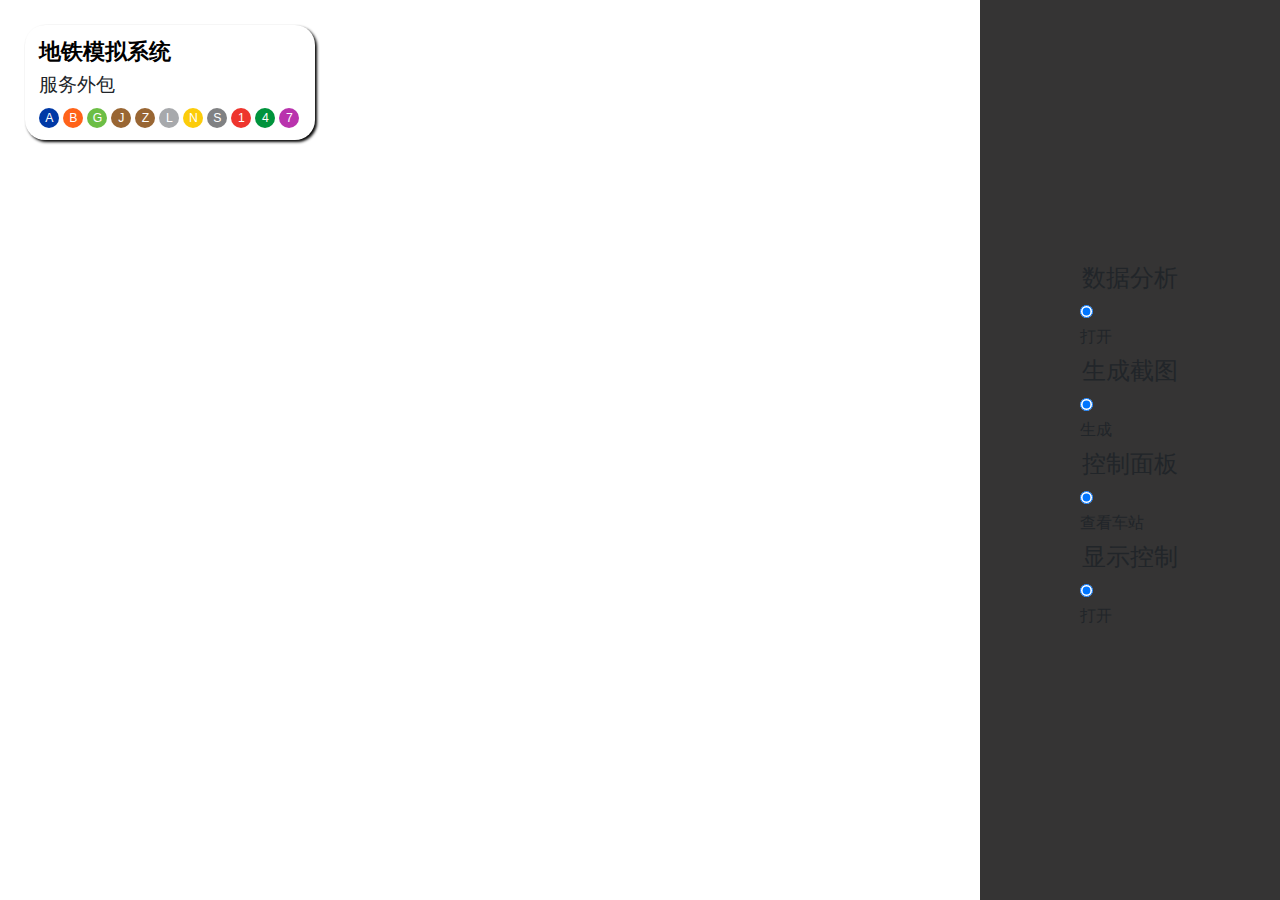
==== subway_embeded_in_map/index.html @ b876391c "UI bug fix" ====
<!DOCTYPE html>
<html lang="en" >
<head>
  <meta charset="UTF-8">
  <title>地铁模拟系统</title>
  <link rel="stylesheet" href="https://cdnjs.cloudflare.com/ajax/libs/meyer-reset/2.0/reset.min.css">
  <link rel='stylesheet' href='https://api.tiles.mapbox.com/mapbox-gl-js/v0.40.0/mapbox-gl.css'>
  <link rel='stylesheet' href='https://api.mapbox.com/mapbox-assembly/v0.23.2/assembly.min.css'>
  <link rel="stylesheet" href="./style.css">


  
</head>
<body>

<div id="map" ></div>
<div class="calculation-box" style="display: none;">
  <p>Draw a polygon using the draw tools.</p>
  <div id="calculated-area"></div>
</div>



<div id="control-panel">

  <div id="data-button-area" class="fl my24 mx24 py24 px24 bg-gray-faint round">
    <form id="data-button-form">
      <h4 class="txt-m txt-bold mb6" style="text-align: center;">数据分析</h4>
      <div class="toggle-group align-center">
        <label class="toggle-container">
          <input name="button4" type="radio" checked id="data-analysis"/>
          <div class="toggle wide-toggle toggle--active-null toggle--null">打开</div>
        </label>
      </div>
    </form>
</div>

<div id="button-area" class="fl my24 mx24 py24 px24 bg-gray-faint round">
    <form id="button-form">

      <h4 class="txt-m txt-bold mb6" style="text-align: center;">生成截图</h4>
      <div class="toggle-group align-center">
        <label class="toggle-container">
          <input name="button1" type="radio" checked id="capture-screen"/>
          <div class="toggle wide-toggle toggle--active-null toggle--null">生成</div>
        </label>
      </div>

      <h4 class="txt-m txt-bold mb6">控制面板</h4>
      <div class="toggle-group align-center">
        <label class="toggle-container">
          <input name="button2" type="radio" checked id="lookup-station"/>
          <div class="toggle wide-toggle toggle--active-null toggle--null">查看车站</div>
        </label>
      </div>

      <h4 class="txt-m txt-bold mb6">显示控制</h4>
      <div class="toggle-group align-center">
        <label class="toggle-container">
          <input name="button3" type="radio" checked id="display-control"/>
          <div class="toggle wide-toggle toggle--active-null toggle--null">打开</div>
        </label>
      </div>

    </form>
</div>

</div>


<div class="header-wrap">
  <header>
    <h1>地铁模拟系统</h1>
    <h2 style="font-size: 1.3em;">服务外包</h2>
    <div class="lines">
      <span class="A">A</span>
      <span class="B">B</span>
      <span class="G">G</span>
      <span class="J">J</span>
      <span class="J">Z</span>
      <span class="L">L</span>
      <span class="N">N</span>
      <span class="S">S</span>
      <span class="one">1</span>
      <span class="four">4</span>
      <span class="seven">7</span>
    </div>
  </header>
</div>

<div class="pop-up" id="station-lookup-panel">
  <div class="content">
    <div class="container">
      <div class="dots">
        <div class="dot"></div>
        <div class="dot"></div>
        <div class="dot"></div>
      </div>
      
      <span class="close">close</span>
      
      <div class="title" style="z-index: 125;">
        <h1>功能暂不可用</h1>
      </div>

      <div id="params-area" class="bg-gray-faint round">
        <form id="station-lookup-line-choose-panel" class="station-lookup-form">
          <h4 class="txt-m txt-bold mb6 mapbox-form-title">选择查看站点的路线</h4>
          <div class="mb12 mr12 toggle-group align-center">
            <label class="toggle-container">
              <input name="line-for-station" type="radio" value="1" />
              <div class="toggle wide-toggle toggle--active-null toggle--null">路线1</div>
            </label>
            <label class="toggle-container">
              <input name="line-for-station" type="radio" value="2" />
              <div class="toggle wide-toggle toggle--active-null toggle--null">路线2</div>
            </label>
            <label class="toggle-container">
              <input name="line-for-station" type="radio" value="3"/>
              <div class="toggle wide-toggle toggle--active-null toggle--null">路线3</div>
            </label>
            <label class="toggle-container">
              <input name="line-for-station" type="radio" value="4" />
              <div class="toggle wide-toggle toggle--active-null toggle--null">路线4</div>
            </label>            
            <label class="toggle-container">
              <input name="line-for-station" type="radio" value="5" />
              <div class="toggle wide-toggle toggle--active-null toggle--null">路线5</div>
            </label>
          </div>
          <div class="mb12 mr12 toggle-group align-center">
            <label class="toggle-container">
              <input name="line-for-station" type="radio" value="10" />
              <div class="toggle wide-toggle toggle--active-null toggle--null">路线10</div>
            </label>            
            <label class="toggle-container">
              <input name="line-for-station" type="radio" value="11" />
              <div class="toggle wide-toggle toggle--active-null toggle--null">路线11</div>
            </label>            
            <label class="toggle-container">
              <input name="line-for-station" type="radio" value="12" />
              <div class="toggle wide-toggle toggle--active-null toggle--null">路线12</div>
            </label>
          </div>

        </form>
        <form id="station-select-panel" class="station-lookup-form">
          <h4 class="txt-m txt-bold mb6 mapbox-form-title">请先选择路线</h4>
        </form>
      </div>
      

    </div>
  </div>
</div>


<div class="pop-up" id="screen_capture">
  <div class="content">
    <div class="container">
      <div class="dots">
        <div class="dot"></div>
        <div class="dot"></div>
        <div class="dot"></div>
      </div>
      
      <span class="close">close</span>
      
      <div class="title" style="z-index: 125;">
        <h1>预览截图</h1>
      </div>
      
      <img style="margin: 2em auto;" id="capture_preview" src="https://s3-us-west-2.amazonaws.com/s.cdpn.io/256492/cXsiNryL.png" alt="">
      
      <div class="subscribe" style="z-index: 125;">
        
        <div class="subscribe" style="z-index: 125;">
          <button id="download-capture" type="button" class="btn btn-primary">保存截图</button>
        </div>
      </div>
  </div>
</div>
</div>

<div class="pop-up" id="display-control-popup">
  <div class="content">
    <div class="container">
      
      <span class="close">close</span>
      
      <!-- <div class="title" style="z-index: 125;">
        <h1>预览截图</h1>
      </div> -->
      <form id="params">
        <div id="params-area" class="fl my24 mx24 py24 px24 bg-gray-faint round">
            <h4 class="txt-m txt-bold mb6">选择要显示的地铁路线</h4>
            <div class="mb12 mr12 toggle-group align-center">
            <label class="toggle-container">
              <input name="route-display" type="checkbox" value="1" id="route-display1" checked/>
              <div class="toggle wide-toggle toggle--active-null toggle--null ">线路1</div>
            </label>
            <label class="toggle-container">
              <input name="route-display" type="checkbox" value="2" id="route-display2" checked/>
              <div class="toggle wide-toggle toggle--active-null toggle--null">线路2</div>
            </label>
            <label class="toggle-container">
              <input name="route-display" type="checkbox" value="3" id="route-display3" checked/>
              <div class="toggle wide-toggle toggle--active-null toggle--null">线路3</div>
            </label>
            <label class="toggle-container">
              <input name="route-display" type="checkbox" value="4" id="route-display4" checked/>
              <div class="toggle wide-toggle toggle--active-null toggle--null">线路4</div>
            </label>
          </div>
          <div class="mb12 mr12 toggle-group align-center">
            <label class="toggle-container">
              <input name="route-display" type="checkbox" value="5" id="route-display5" checked/>
              <div class="toggle wide-toggle toggle--active-null toggle--null">线路5</div>
            </label>
            <label class="toggle-container">
              <input name="route-display" type="checkbox" value="10" id="route-display10" checked/>
              <div class="toggle wide-toggle toggle--active-null toggle--null">线路10</div>
            </label>
            <label class="toggle-container">
              <input name="route-display" type="checkbox" value="11" id="route-display11" checked/>
              <div class="toggle wide-toggle toggle--active-null toggle--null">线路11</div>
            </label>
            <label class="toggle-container">
              <input name="route-display" type="checkbox" value="12" id="route-display12" checked/>
              <div class="toggle wide-toggle toggle--active-null toggle--null">线路12</div>
            </label>
        </div>
    
          <h4 class="txt-m txt-bold mb6">选择要显示的行政区域:</h4>
          <div class="mb12 mr12 toggle-group align-center">
            <label class="toggle-container">
              <input name="district" type="checkbox" value="1" id="district-display1" checked/>
              <div class="toggle wide-toggle toggle--active-null toggle--null">区域1</div>
            </label>
            <label class="toggle-container">
              <input name="district" type="checkbox" value="2" id="district-display2" checked/>
              <div class="toggle wide-toggle toggle--active-null toggle--null">区域2</div>
            </label>
            <label class="toggle-container">
              <input name="district" type="checkbox" value="3" id="district-display3" checked/>
              <div class="toggle wide-toggle toggle--active-null toggle--null">区域3</div>
            </label>
            <label class="toggle-container">
              <input name="district" type="checkbox" value="4" id="district-display4" checked/>
              <div class="toggle wide-toggle toggle--active-null toggle--null">区域4</div>
            </label>
          </div>
          <div class="mb12 mr12 toggle-group align-center">
            <label class="toggle-container">
              <input name="district" type="checkbox" value="5" id="district-display5" checked/>
              <div class="toggle wide-toggle toggle--active-null toggle--null">区域5</div>
            </label>
            <label class="toggle-container">
              <input name="district" type="checkbox" value="6" id="district-display6" checked/>
              <div class="toggle wide-toggle toggle--active-null toggle--null">区域6</div>
            </label>
            <label class="toggle-container">
              <input name="district" type="checkbox" value="7" id="district-display7" checked/>
              <div class="toggle wide-toggle toggle--active-null toggle--null">区域7</div>
            </label>
            <label class="toggle-container">
              <input name="district" type="checkbox" value="8" id="district-display8" checked/>
              <div class="toggle wide-toggle toggle--active-null toggle--null">区域8</div>
            </label>
          </div>
          <div class="mb12 mr12 toggle-group align-center">
            <label class="toggle-container">
              <input name="district" type="checkbox" value="10" id="district-display10" checked/>
              <div class="toggle wide-toggle toggle--active-null toggle--null">区域10</div>
            </label>
          </div>
      </form>
      </div>
  </div>
</div>
</div>



<script src='https://api.tiles.mapbox.com/mapbox-gl-js/v0.40.0/mapbox-gl.js'></script>
<script src='https://ajax.googleapis.com/ajax/libs/jquery/3.3.1/jquery.min.js'></script>
<!-- <script src='https://s3-us-west-2.amazonaws.com/s.cdpn.io/18639/lines.js'></script> -->
<!-- <script src='https://s3-us-west-2.amazonaws.com/s.cdpn.io/18639/stops.js'></script> -->
<script  src="./map_data.js"></script>
<script  src="./script.js"></script>

<!-- control-panel -->
<link rel="stylesheet" href="./control_panel.css">
<script  src="./control_panel.js"></script>


<link rel="stylesheet" href="./popup.css">
<script  src="./popup.js"></script>

<link rel="stylesheet" href="https://stackpath.bootstrapcdn.com/bootstrap/4.5.2/css/bootstrap.min.css">
<script  src="https://stackpath.bootstrapcdn.com/bootstrap/4.5.2/js/bootstrap.min.js"></script>


<script src="https://unpkg.com/@turf/turf@6/turf.min.js"></script>
<script src="https://api.mapbox.com/mapbox-gl-js/plugins/mapbox-gl-draw/v1.2.1/mapbox-gl-draw.js"></script>
<link rel="stylesheet" href="https://api.mapbox.com/mapbox-gl-js/plugins/mapbox-gl-draw/v1.2.1/mapbox-gl-draw.css" type="text/css">
<script  src="./calculation_box.js"></script>
<link rel="stylesheet" href="./calculation_box.css">

</body>
</html>
---- subway_embeded_in_map/style.css ----
body {
  background: #353434;
}

canvas{
  width: 80vw !important;
}

.mapboxgl-ctrl-bottom-left{
  display: none;
}


#map {
  position: absolute;
  top: 0;
  bottom: 0;
  width: 80%;
  outline-style: solid;
  outline-color: white;
}

#control-panel {
  position: absolute;
  right: 0;
  top: 0;
  bottom: 0;
  width: 20%;
  outline-style: solid;
  outline-color: white;
}

.header-wrap {
  position: absolute;
  top: 25px;
  left: 25px;
  z-index: 1100;
  display: -webkit-box;
  display: -ms-flexbox;
  display: flex;
  -webkit-box-align: center;
      -ms-flex-align: center;
          align-items: center;
  -webkit-box-pack: center;
      -ms-flex-pack: center;
          justify-content: center;
}

header {
  border-radius: 20px;
  position: relative;
  /* left: -50%; */
  background: #ffffff;
  padding: 1em 1em .5em;
  font-family: Helvetica;
  font-size: 90%;
  border-bottom: 1px solid rgba(255, 255, 255, 0.5);
  border-right: 1px solid rgba(255, 255, 255, 0.5);
  -webkit-box-shadow: 2px 2px 3px black;
          box-shadow: 2px 2px 3px black;
}

header h1 {
  font-size: 150%;
  margin-bottom: .4em;
  font-weight: bold;
  color: rgb(0, 0, 0);
}

@media only screen and (max-width: 480px) {
  .header-wrap {
    top: 10px;
    right: 10px;
    left: 10px;
  }
  header {
    font-size: 85%;
  }
}

div.lines {
  display: -webkit-box;
  display: -ms-flexbox;
  display: flex;
  -webkit-box-orient: horizontal;
  -webkit-box-direction: normal;
      -ms-flex-flow: row;
          flex-flow: row;
  margin-top: .8em;
  -ms-flex-wrap: wrap;
      flex-wrap: wrap;
}

.lines span {
  width: 20px;
  height: 20px;
  border-radius: 50%;
  display: -webkit-box;
  display: -ms-flexbox;
  display: flex;
  -webkit-box-align: center;
      -ms-flex-align: center;
          align-items: center;
  -webkit-box-pack: center;
      -ms-flex-pack: center;
          justify-content: center;
  margin-right: 4px;
  margin-bottom: 4px;
  font-size: 85%;
  padding: .4em;
  color: white;
}

span:last-child {
  margin-right: 0;
}

span.A {
  background: #0039A6;
}

span.B {
  background: #FF6319;
}

span.G {
  background: #6CBE45;
}

span.J {
  background: #996633;
}

span.L {
  background: #A7A9AC;
}

span.N {
  background: #FCCC0A;
}

span.S {
  background: #808183;
}

span.one {
  background: #EE352E;
}

span.four {
  background: #00933C;
}

span.seven {
  background: #B933AD;
}
/*# sourceMappingURL=style.css.map */
---- subway_embeded_in_map/control_panel.css ----
#control-panel{
    background-color: #353434;
    display: flex;
    align-items: center;
    justify-content: center;
    flex-direction: column;

    min-width: 300px;
    z-index: 1000;
}


#params-area{
    z-index: 1100;
}

#button-area{
    width: 240px;
    display: flex;
    align-items: center;
    justify-content: center;
    flex-direction: column;
}

#button-form{
    display: flex;
    align-items: center;
    justify-content: center;
    flex-direction: column;
}

.wide-toggle{
    width: 100px;
}

#display-control-popup{
    background-color: rgba(0,0,0,0);
}

#display-control-popup .content {
    min-height: 400px !important;
}

#params{
}
---- subway_embeded_in_map/popup.css ----
.pop-up {
    position: absolute;
    top: 50%;
    left: 50%;
    -webkit-transform: translate(-50%, -50%) scale(0.9);
    -moz-transform: translate(-50%, -50%) scale(0.9);
    -ms-transform: translate(-50%, -50%) scale(0.9);
    -o-transform: translate(-50%, -50%) scale(0.9);
    transform: translate(-50%, -50%) scale(0.9);
    overflow-y: auto;
    box-shadow: 0px 6px 30px rgba(0, 0, 0, 0.4);
    visibility: hidden;
    opacity: 0;
    -webkit-transition: all 0.3s;
    -moz-transition: all 0.3s;
    -o-transition: all 0.3s;
    transition: all 0.3s;
    background-color: #ffffff;
    width: 100%;
    height: 100%;
    z-index: 120;
    border-radius: 13%;
    border-width: 1em;
    border-style: double;
  }
  @media (min-width: 768px) {
    .pop-up {
      width: calc(100%);
      height: auto;
      max-width: 900px;
    }
  }
  .pop-up .content {
    width: 100%;
    max-width: 900px;
    overflow: hidden;
    text-align: center;
    position: relative;
    min-height: 725px !important;
  }
  @media (min-width: 768px) {
    .pop-up .content {
      min-height: inherit;
    }
  }
  .pop-up .content .container {
    padding: 100px 20px 200px;
  }
  @media (min-width: 568px) {
    .pop-up .content .container {
      padding: 50px 20px 80px;
    }
  }
  @media (min-width: 768px) {
    .pop-up .content .container {
      padding: 70px 0px 90px;
      max-width: 520px;
      margin: 0 auto;
    }
  }
  .pop-up .content .close {
    z-index: 125;
    position: absolute;
    top: 35px;
    right: 20px;
    font-size: 1.1rem;
    letter-spacing: 0.05rem;
    color: #ffffff;
    -webkit-transition: all 0.4s;
    -moz-transition: all 0.4s;
    -o-transition: all 0.4s;
    transition: all 0.4s;
    text-shadow: none;
    font-size: 3em;
    opacity: 1;
  }
  .pop-up .content .close:hover {
    cursor: pointer;
    font-size: 3.5em;
    -webkit-transition: all 0.4s;
    -moz-transition: all 0.4s;
    -o-transition: all 0.4s;
    transition: all 0.4s;
    
  }
  .pop-up .content .dots .dot {
    position: absolute;
    border-radius: 100%;
    z-index: 11;
  }
  .pop-up .content .dots .dot:nth-of-type(1) {
    top: -80px;
    right: -80px;
    width: 160px;
    height: 160px;
    background-color: #689bf6;
    -webkit-animation: float 6s ease-in-out infinite;
    -moz-animation: float 6s ease-in-out infinite;
    -o-animation: float 6s ease-in-out infinite;
    animation: float 6s ease-in-out infinite;
  }
  @media (min-width: 768px) {
    .pop-up .content .dots .dot:nth-of-type(1) {
      top: -200px;
      right: -230px;
      width: 380px;
      height: 380px;
    }
  }
  .pop-up .content .dots .dot:nth-of-type(2) {
    bottom: -120px;
    left: -120px;
    width: 240px;
    height: 240px;
    background-color: #f66867;
    -webkit-animation: float 8s ease-in-out infinite;
    -moz-animation: float 8s ease-in-out infinite;
    -o-animation: float 8s ease-in-out infinite;
    animation: float 8s ease-in-out infinite;
  }
  .pop-up .content .dots .dot:nth-of-type(3) {
    bottom: -50px;
    right: -50px;
    width: 100px;
    height: 100px;
    background-color: #ffd84c;
    -webkit-animation: float 4s ease-in-out infinite;
    -moz-animation: float 4s ease-in-out infinite;
    -o-animation: float 4s ease-in-out infinite;
    animation: float 4s ease-in-out infinite;
  }
  .pop-up .content .title h1 {
    text-align: center;
    color: #f66867;
    text-transform: uppercase;
    font-weight: 900;
    font-size: 2.8rem;
    letter-spacing: 0.05rem;
  }
  .pop-up .content img {
    width: 100%;
    /* max-width: 220px; */
    display: inline-block;
    margin: 30px 0 40px 0;
    opacity: 0;
    -webkit-transform: translateX(60px);
    -moz-transform: translateX(60px);
    -ms-transform: translateX(60px);
    -o-transform: translateX(60px);
    transform: translateX(60px);
    -webkit-transition: 0.2s;
    -moz-transition: 0.2s;
    -o-transition: 0.2s;
    transition: 0.2s;
    -webkit-backface-visibility: hidden;
  }
  @media (min-width: 768px) {
    .pop-up .content img {
      /* max-width: 300px; */
    }
  }
  .pop-up .content .subscribe h1 {
    font-size: 1.5rem;
    color: #3e4146;
    line-height: 130%;
    letter-spacing: 0.07rem;
    margin-bottom: 30px;
  }
  .pop-up .content .subscribe h1 span {
    color: #f66867;
  }
  .pop-up .content .subscribe form {
    overflow: hidden;
  }
  .pop-up .content .subscribe form input {
    width: 100%;
    float: left;
    padding: 15px 20px;
    text-align: center;
    font-family: inherit;
    font-size: 1.1rem;
    letter-spacing: 0.05rem;
    outline: 0;
  }
  .pop-up .content .subscribe form input[type=email] {
    margin-bottom: 15px;
    border: 1px solid #bec1c5;
    -webkit-transition: all 0.4s;
    -moz-transition: all 0.4s;
    -o-transition: all 0.4s;
    transition: all 0.4s;
  }
  @media (min-width: 768px) {
    .pop-up .content .subscribe form input[type=email] {
      margin-bottom: 0px;
      width: 75%;
      border-right-width: 0px;
    }
  }
  .pop-up .content .subscribe form input[type=email]:focus {
    border-color: #3e4146;
  }
  .pop-up .content .subscribe form input[type=submit] {
    background-color: #8e6ac1;
    color: #ffffff;
    border: 1px solid #8e6ac1;
    -webkit-transition: all 0.4s;
    -moz-transition: all 0.4s;
    -o-transition: all 0.4s;
    transition: all 0.4s;
  }
  @media (min-width: 768px) {
    .pop-up .content .subscribe form input[type=submit] {
      width: 25%;
    }
  }
  .pop-up .content .subscribe form input[type=submit]:hover {
    cursor: pointer;
    background-color: #7349af;
    border-color: #7349af;
  }
  .pop-up.open {
    visibility: visible;
    opacity: 1;
    -webkit-transform: translate(-50%, -50%) scale(1);
    -moz-transform: translate(-50%, -50%) scale(1);
    -ms-transform: translate(-50%, -50%) scale(1);
    -o-transform: translate(-50%, -50%) scale(1);
    transform: translate(-50%, -50%) scale(1);
  }
  .pop-up.open img {
    opacity: 1;
    -webkit-transition: 1s;
    -moz-transition: 1s;
    -o-transition: 1s;
    transition: 1s;
    -webkit-transition-delay: 0.3s;
    -moz-transition-delay: 0.3s;
    -o-transition-delay: 0.3s;
    transition-delay: 0.3s;
    -webkit-transform: translateX(0px);
    -moz-transform: translateX(0px);
    -ms-transform: translateX(0px);
    -o-transform: translateX(0px);
    transform: translateX(0px);
  }


  #station-lookup-line-choose-panel{

  }

  .station-lookup-form{
    margin-top: 2em;
  }

  .mapbox-form-title{
    padding-top: 1em;
    padding-bottom: 2em;
  }
---- subway_embeded_in_map/calculation_box.css ----
.calculation-box {
    height: 75px;
    width: 150px;
    position: absolute;
    bottom: 40px;
    left: 10px;
    background-color: rgba(255, 255, 255, 0.9);
    padding: 15px;
    text-align: center;
}

p {
    font-family: 'Open Sans';
    margin: 0;
    font-size: 13px;
}
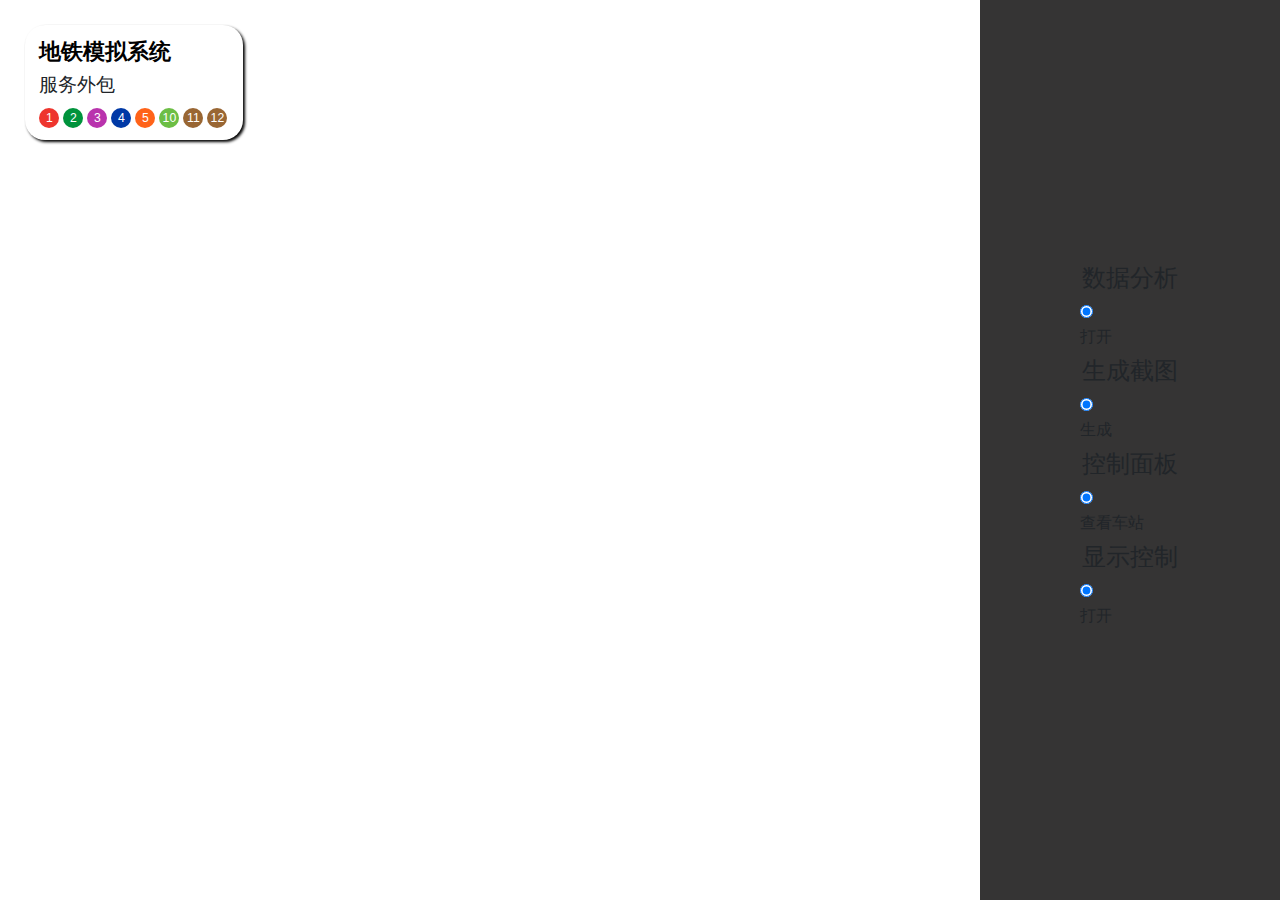
==== commit 1ed46ae6: "UI update" ====
--- a/subway_embeded_in_map/index.html
+++ b/subway_embeded_in_map/index.html
@@ -7,10 +7,7 @@
   <link rel='stylesheet' href='https://api.tiles.mapbox.com/mapbox-gl-js/v0.40.0/mapbox-gl.css'>
   <link rel='stylesheet' href='https://api.mapbox.com/mapbox-assembly/v0.23.2/assembly.min.css'>
   <link rel="stylesheet" href="./style.css">
-
-
-  
-</head>
+</head> 
 <body>
 
 <div id="map" ></div>
@@ -64,7 +61,6 @@
 
     </form>
 </div>
-
 </div>
 
 
@@ -73,17 +69,15 @@
     <h1>地铁模拟系统</h1>
     <h2 style="font-size: 1.3em;">服务外包</h2>
     <div class="lines">
-      <span class="A">A</span>
-      <span class="B">B</span>
-      <span class="G">G</span>
-      <span class="J">J</span>
-      <span class="J">Z</span>
-      <span class="L">L</span>
-      <span class="N">N</span>
-      <span class="S">S</span>
       <span class="one">1</span>
-      <span class="four">4</span>
-      <span class="seven">7</span>
+      <span class="four">2</span>
+      <span class="seven">3</span>
+      <span class="A">4</span>
+      <span class="B">5</span>
+      <span class="G">10</span>
+      <span class="J">11</span>
+      <span class="J">12</span>
+
     </div>
   </header>
 </div>
@@ -103,12 +97,12 @@
         <h1>功能暂不可用</h1>
       </div>
 
-      <div id="params-area" class="bg-gray-faint round">
+      <div id="params-area-station-lookup" class="bg-gray-faint round">
         <form id="station-lookup-line-choose-panel" class="station-lookup-form">
           <h4 class="txt-m txt-bold mb6 mapbox-form-title">选择查看站点的路线</h4>
           <div class="mb12 mr12 toggle-group align-center">
             <label class="toggle-container">
-              <input name="line-for-station" type="radio" value="1" />
+              <input name="line-for-station" type="radio" value="1" id="station-lookup-default-route"/>
               <div class="toggle wide-toggle toggle--active-null toggle--null">路线1</div>
             </label>
             <label class="toggle-container">
--- a/subway_embeded_in_map/control_panel.css
+++ b/subway_embeded_in_map/control_panel.css
@@ -9,10 +9,6 @@
     z-index: 1000;
 }
 
-
-#params-area{
-    z-index: 1100;
-}
 
 #button-area{
     width: 240px;
@@ -42,4 +38,23 @@
 }
 
 #params{
+}
+
+#params-area{
+    z-index: 1100;
+    border-radius: 50px !important;
+}
+
+#params-area-station-lookup{
+    /* combine with css of params-area */
+    border-radius: 50px !important;
+    z-index: 1100;
+
+    width: 820px;
+    position: relative;
+    right: 150px;
+}
+
+#display-control-popup{
+    width: 600px;
 }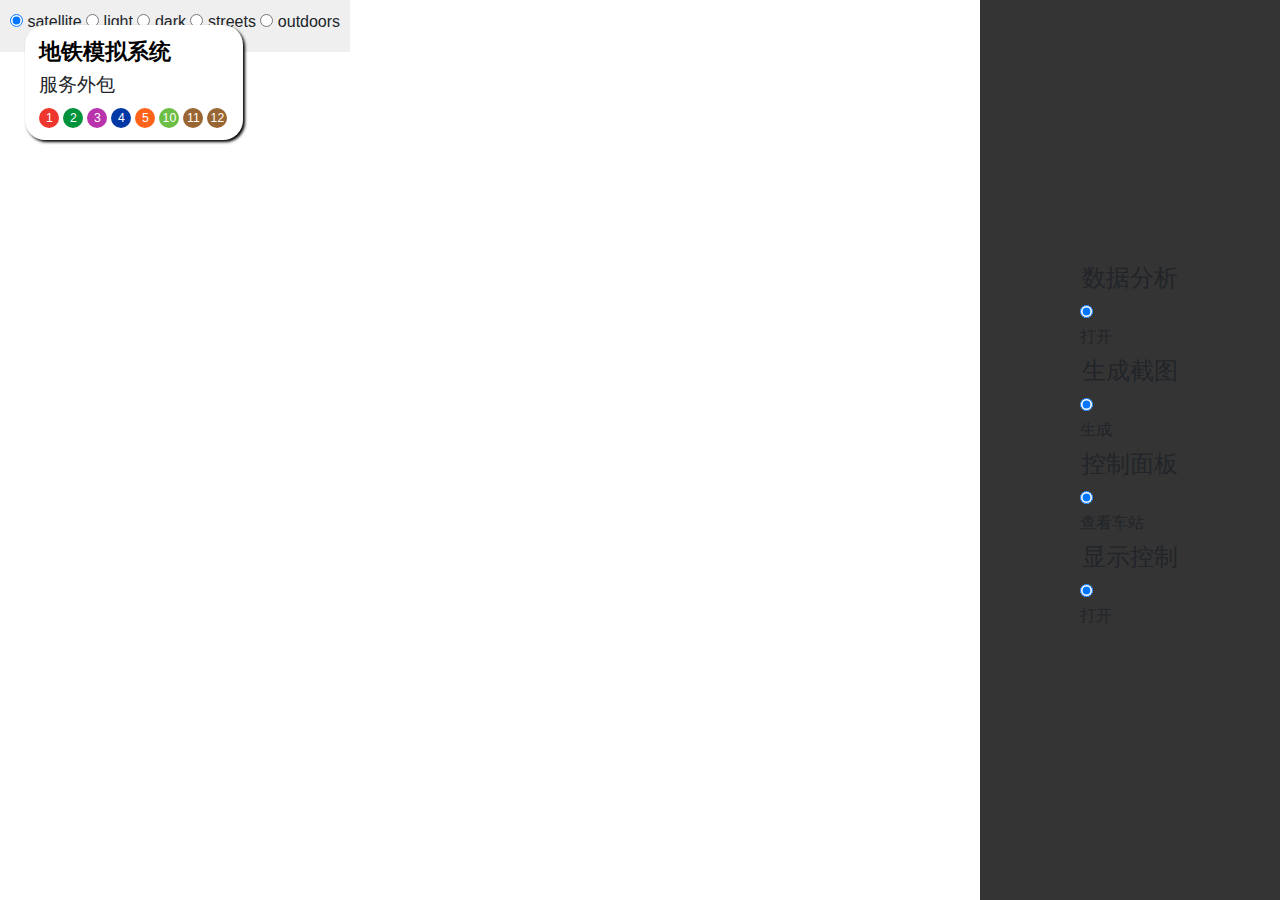
==== commit 159740e0: "add simple style switch function" ====
--- a/subway_embeded_in_map/index.html
+++ b/subway_embeded_in_map/index.html
@@ -4,12 +4,34 @@
   <meta charset="UTF-8">
   <title>地铁模拟系统</title>
   <link rel="stylesheet" href="https://cdnjs.cloudflare.com/ajax/libs/meyer-reset/2.0/reset.min.css">
-  <link rel='stylesheet' href='https://api.tiles.mapbox.com/mapbox-gl-js/v0.40.0/mapbox-gl.css'>
+  <!-- <link rel='stylesheet' href='https://api.tiles.mapbox.com/mapbox-gl-js/v0.40.0/mapbox-gl.css'>
+  <script src='https://api.tiles.mapbox.com/mapbox-gl-js/v0.40.0/mapbox-gl.js'></script> -->
+  <link href="https://api.mapbox.com/mapbox-gl-js/v2.2.0/mapbox-gl.css" rel="stylesheet">
+<script src="https://api.mapbox.com/mapbox-gl-js/v2.2.0/mapbox-gl.js"></script>
   <link rel='stylesheet' href='https://api.mapbox.com/mapbox-assembly/v0.23.2/assembly.min.css'>
   <link rel="stylesheet" href="./style.css">
+
+  <!-- for geocoder -->
+  <script src="https://api.mapbox.com/mapbox-gl-js/plugins/mapbox-gl-geocoder/v4.7.0/mapbox-gl-geocoder.min.js"></script>
+  <link rel="stylesheet" href="https://api.mapbox.com/mapbox-gl-js/plugins/mapbox-gl-geocoder/v4.7.0/mapbox-gl-geocoder.css" type="text/css">
 </head> 
 <body>
 
+
+  <div id="style-menu">
+    <input id="satellite-v9" type="radio" name="rtoggle" value="satellite" checked="checked">
+    <!-- See a list of Mapbox-hosted public styles at -->
+    <!-- https://docs.mapbox.com/api/maps/styles/#mapbox-styles -->
+    <label for="satellite-v9">satellite</label>
+    <input id="light-v10" type="radio" name="rtoggle" value="light">
+    <label for="light-v10">light</label>
+    <input id="dark-v10" type="radio" name="rtoggle" value="dark">
+    <label for="dark-v10">dark</label>
+    <input id="streets-v11" type="radio" name="rtoggle" value="streets">
+    <label for="streets-v11">streets</label>
+    <input id="outdoors-v11" type="radio" name="rtoggle" value="outdoors">
+    <label for="outdoors-v11">outdoors</label>
+    </div>
 <div id="map" ></div>
 <div class="calculation-box" style="display: none;">
   <p>Draw a polygon using the draw tools.</p>
@@ -268,15 +290,32 @@
               <div class="toggle wide-toggle toggle--active-null toggle--null">区域10</div>
             </label>
           </div>
+
+          <h4 class="txt-m txt-bold mb6">标记显示:</h4>
+          <div class="mb12 mr12 toggle-group align-center">
+            <label class="toggle-container">
+              <input name="board-diaplay" type="checkbox" value="1" id="board-start-diaplay" checked/>
+              <div class="toggle wide-toggle toggle--active-null toggle--null">起始标记</div>
+            </label>
+            <label class="toggle-container">
+              <input name="board-diaplay" type="checkbox" value="2" id="board-end-diaplay" checked/>
+              <div class="toggle wide-toggle toggle--active-null toggle--null">终止标记</div>
+            </label>
+          </div>
+
       </form>
       </div>
   </div>
 </div>
 </div>
-
-
-
-<script src='https://api.tiles.mapbox.com/mapbox-gl-js/v0.40.0/mapbox-gl.js'></script>
+<script src="https://unpkg.com/@turf/turf@6/turf.min.js"></script>
+<script src="https://api.mapbox.com/mapbox-gl-js/plugins/mapbox-gl-draw/v1.2.1/mapbox-gl-draw.js"></script>
+<link rel="stylesheet" href="https://api.mapbox.com/mapbox-gl-js/plugins/mapbox-gl-draw/v1.2.1/mapbox-gl-draw.css" type="text/css">
+
+
+<script  src="./calculation_box.js"></script>
+<link rel="stylesheet" href="./calculation_box.css">
+
 <script src='https://ajax.googleapis.com/ajax/libs/jquery/3.3.1/jquery.min.js'></script>
 <!-- <script src='https://s3-us-west-2.amazonaws.com/s.cdpn.io/18639/lines.js'></script> -->
 <!-- <script src='https://s3-us-west-2.amazonaws.com/s.cdpn.io/18639/stops.js'></script> -->
@@ -295,11 +334,7 @@
 <script  src="https://stackpath.bootstrapcdn.com/bootstrap/4.5.2/js/bootstrap.min.js"></script>
 
 
-<script src="https://unpkg.com/@turf/turf@6/turf.min.js"></script>
-<script src="https://api.mapbox.com/mapbox-gl-js/plugins/mapbox-gl-draw/v1.2.1/mapbox-gl-draw.js"></script>
-<link rel="stylesheet" href="https://api.mapbox.com/mapbox-gl-js/plugins/mapbox-gl-draw/v1.2.1/mapbox-gl-draw.css" type="text/css">
-<script  src="./calculation_box.js"></script>
-<link rel="stylesheet" href="./calculation_box.css">
+
 
 </body>
 </html>
--- a/subway_embeded_in_map/control_panel.css
+++ b/subway_embeded_in_map/control_panel.css
@@ -57,4 +57,12 @@
 
 #display-control-popup{
     width: 600px;
-}+}
+
+
+#style-menu {
+    position: absolute;
+    background: #efefef;
+    padding: 10px;
+    font-family: 'Open Sans', sans-serif;
+    }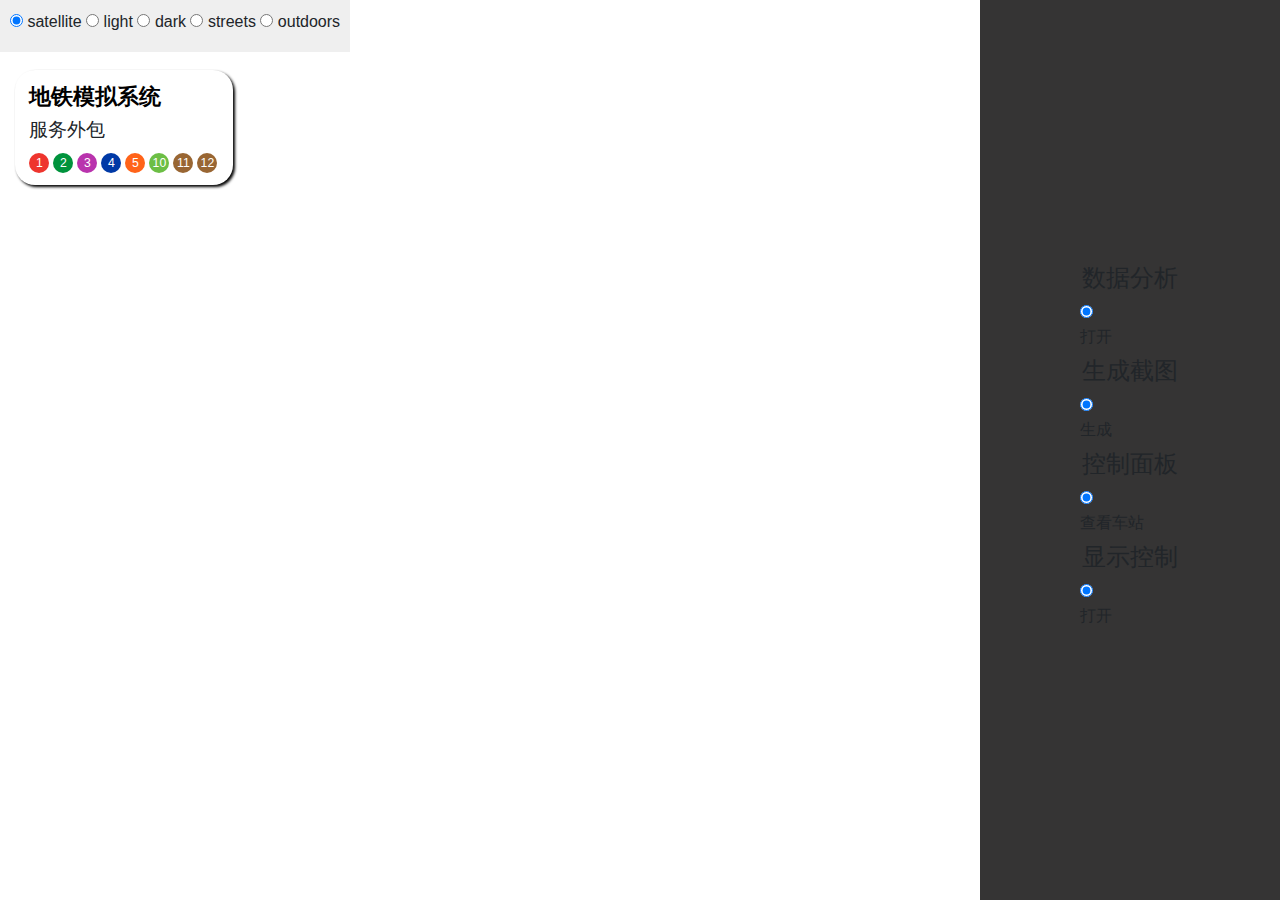
==== commit 033ae5d1: "add metabase iframe demo" ====
--- a/subway_embeded_in_map/index.html
+++ b/subway_embeded_in_map/index.html
@@ -333,8 +333,16 @@
 <link rel="stylesheet" href="https://stackpath.bootstrapcdn.com/bootstrap/4.5.2/css/bootstrap.min.css">
 <script  src="https://stackpath.bootstrapcdn.com/bootstrap/4.5.2/js/bootstrap.min.js"></script>
 
-
-
+<!-- <iframe
+    src="http://44.235.164.141:3000/public/dashboard/424f3f14-5749-4141-b817-47d433a061a1"
+    frameborder="0"
+    width="360"
+    height="270"
+    allowtransparency
+    id="in_station_view_frame"
+></iframe> -->
+
+<link rel="stylesheet" href="./frame.css">
 
 </body>
 </html>
--- a/subway_embeded_in_map/style.css
+++ b/subway_embeded_in_map/style.css
@@ -32,8 +32,8 @@
 
 .header-wrap {
   position: absolute;
-  top: 25px;
-  left: 25px;
+  top: 70px;
+  left: 15px;
   z-index: 1100;
   display: -webkit-box;
   display: -ms-flexbox;
--- a/subway_embeded_in_map/control_panel.css
+++ b/subway_embeded_in_map/control_panel.css
@@ -65,4 +65,5 @@
     background: #efefef;
     padding: 10px;
     font-family: 'Open Sans', sans-serif;
+    z-index: 110;
     }--- a/subway_embeded_in_map/frame.css
+++ b/subway_embeded_in_map/frame.css
@@ -0,0 +1,8 @@
+#in_station_view_frame{
+    position: absolute;
+    z-index: 110;
+    left: 26%;
+    top: 2%;
+    border-radius: 20px;
+    border: #999 solid 3px;
+}